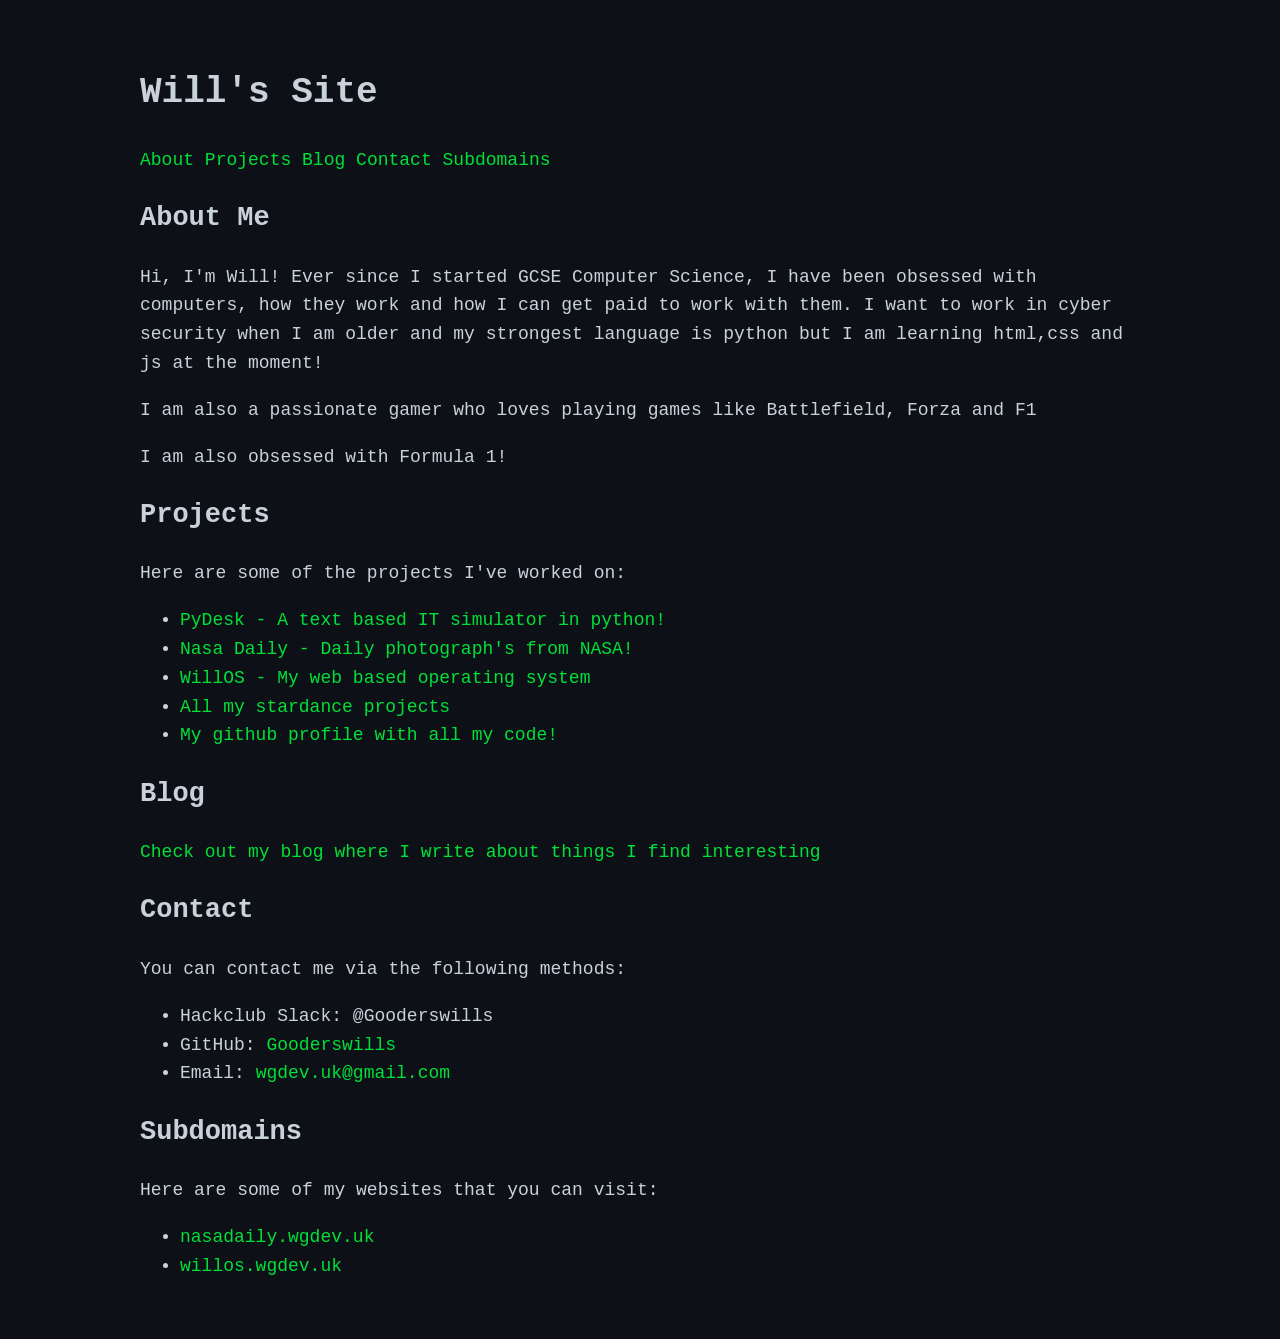
==== index.html @ d1a1210b "Varius small fixes" ====
<!DOCTYPE html>
<html>
  <head>
    <title>Will's Site</title>
    <link rel="stylesheet" href="style.css">
    <meta name="viewport" content="width=device-width, initial-scale=1.0">
  </head>

    <body>

      <header>
  <h1>Will's Site</h1>
  <nav>
    <a href="#about">About</a>
    <a href="#projects">Projects</a>
    <a href="#blog">Blog</a>
    <a href="#contact">Contact</a>
    <a href="#subdomains">Subdomains</a>
  </nav>
</header>

<section id="about">
    <h2>About Me</h2>
    <p>Hi, I'm Will! Ever since I started GCSE Computer Science, I have been obsessed with computers, how they work and how I can get paid to work with them. I want to work in cyber security when I am older and my strongest language is python but I am learning html,css and js at the moment!</p>
    <p>I am also a passionate gamer who loves playing games like Battlefield, Forza and F1 </p>
    <p>I am also obsessed with Formula 1!</p>
</section>

<section id="projects">
    <h2>Projects</h2>
    <p>Here are some of the projects I've worked on:</p>
    <ul>
      <li><a href="https://stardance.hackclub.com/projects/21678">PyDesk - A text based IT simulator in python!</a></li>
      <li><a href="https://stardance.hackclub.com/projects/34424">Nasa Daily - Daily photograph's from NASA!</a></li>
      <li><a href="https://stardance.hackclub.com/projects/15838">WillOS - My web based operating system</a></li>
      <li><a href="https://stardance.hackclub.com/@Gooderswills/projects">All my stardance projects</a></li>
      <li><a href="https://github.com/Gooderswills?tab=repositories">My github profile with all my code!</a></li>
      </ul>
</section>

<section id="blog">
    <h2>Blog</h2>
    <a href="https://wgdev.uk/blog">Check out my blog where I write about things I find interesting</a>

</section>


<section id="contact">
    <h2>Contact</h2>
    <p>You can contact me via the following methods:</p>
    <ul>
      <li>Hackclub Slack: @Gooderswills</li>
      <li>GitHub: <a href="https://github.com/Gooderswills">Gooderswills</a></li>
      <li>Email: <a href="mailto:wgdev.uk@gmail.com">wgdev.uk@gmail.com</a></li>
    </ul>
</section>

<section id="subdomains">
    <h2>Subdomains</h2>
    <p>Here are some of my websites that you can visit:</p>
    <ul>
      <li><a href="https://nasadaily.wgdev.uk/">nasadaily.wgdev.uk</a></li>
      <li><a href="https://willos.wgdev.uk/">willos.wgdev.uk</a></li>
    </ul>
</section>

    </body>
    
</html>
---- style.css ----
:root {
    --bg-color: #0d1117;
    --accent-color: #00e038;
    --border-color: #30363d;
    --text-main: #c9d1d9;
}

body {
    background-color: var(--bg-color);
    color: var(--text-main);
    font-family: 'Courier New', Courier, monospace;
    font-size: 18px;
    line-height: 1.6;
    max-width: 1000px;
    margin: 0 auto;
    padding: 40px 20px;
}

a {
    color: var(--accent-color);
    text-decoration: none;
}
a:hover {
    text-decoration: underline;
}
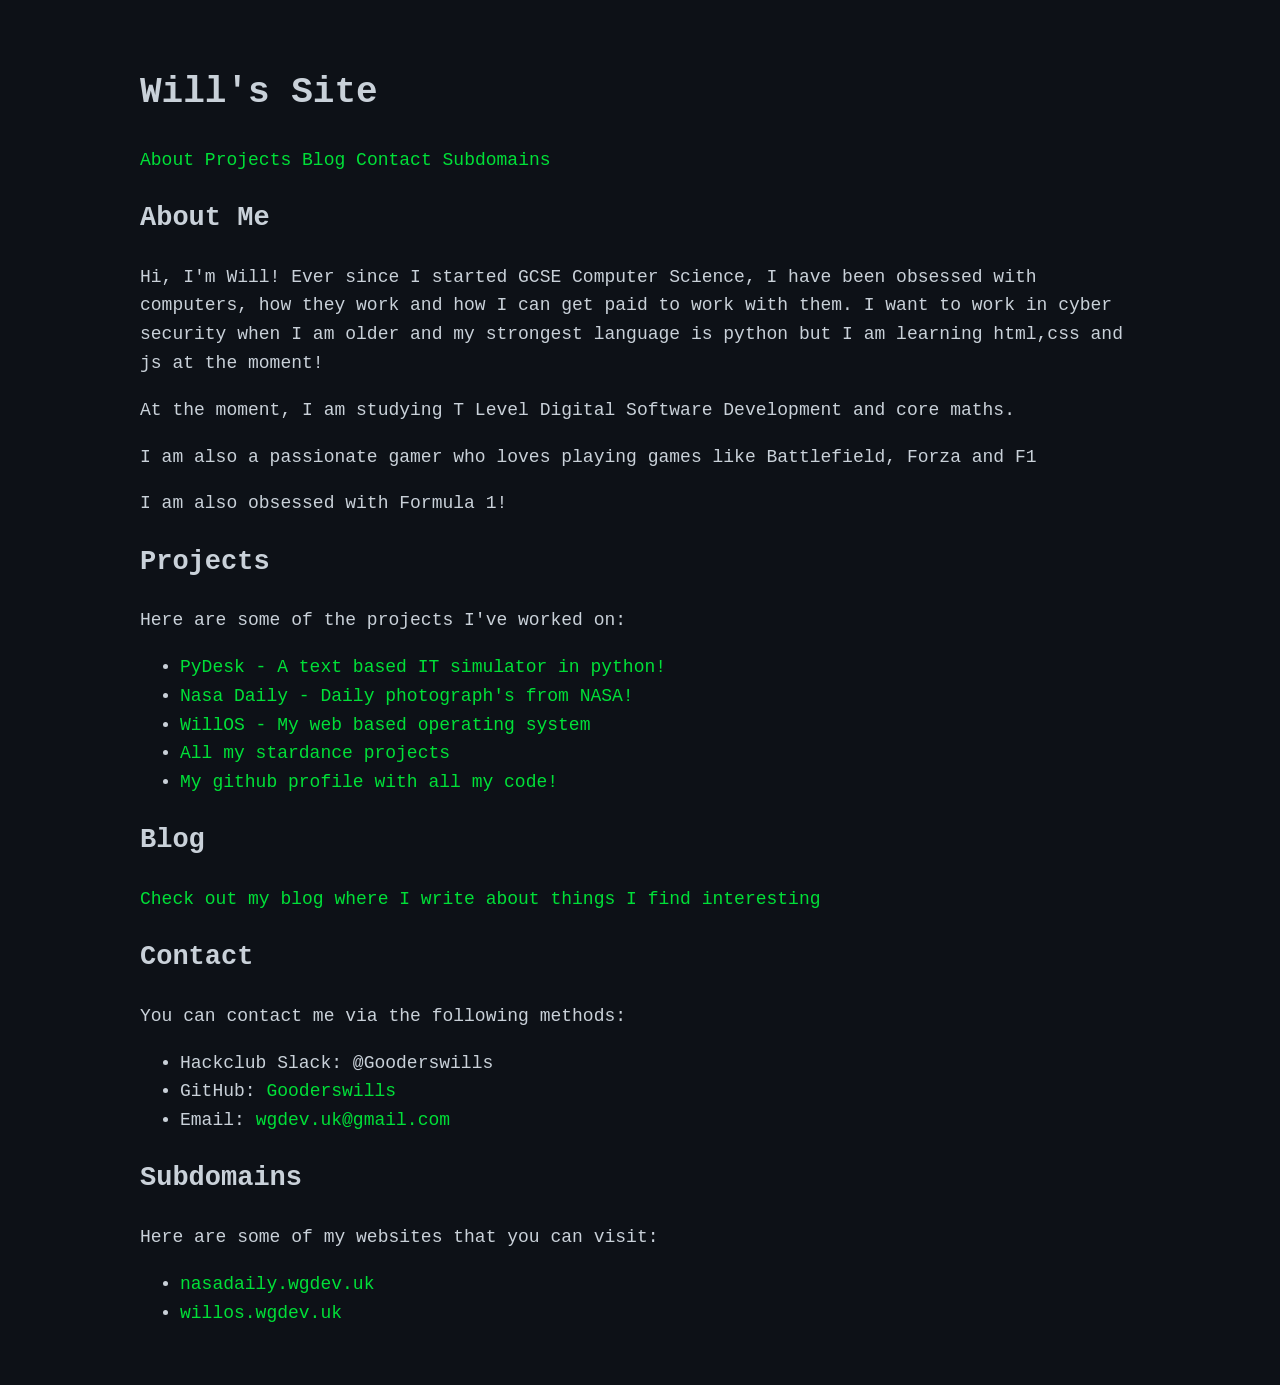
==== commit 457f1708: "Added what  I am studying at the moment" ====
--- a/index.html
+++ b/index.html
@@ -22,6 +22,7 @@
 <section id="about">
     <h2>About Me</h2>
     <p>Hi, I'm Will! Ever since I started GCSE Computer Science, I have been obsessed with computers, how they work and how I can get paid to work with them. I want to work in cyber security when I am older and my strongest language is python but I am learning html,css and js at the moment!</p>
+    <p>At the moment, I am studying T Level Digital Software Development and core maths.</p>
     <p>I am also a passionate gamer who loves playing games like Battlefield, Forza and F1 </p>
     <p>I am also obsessed with Formula 1!</p>
 </section>
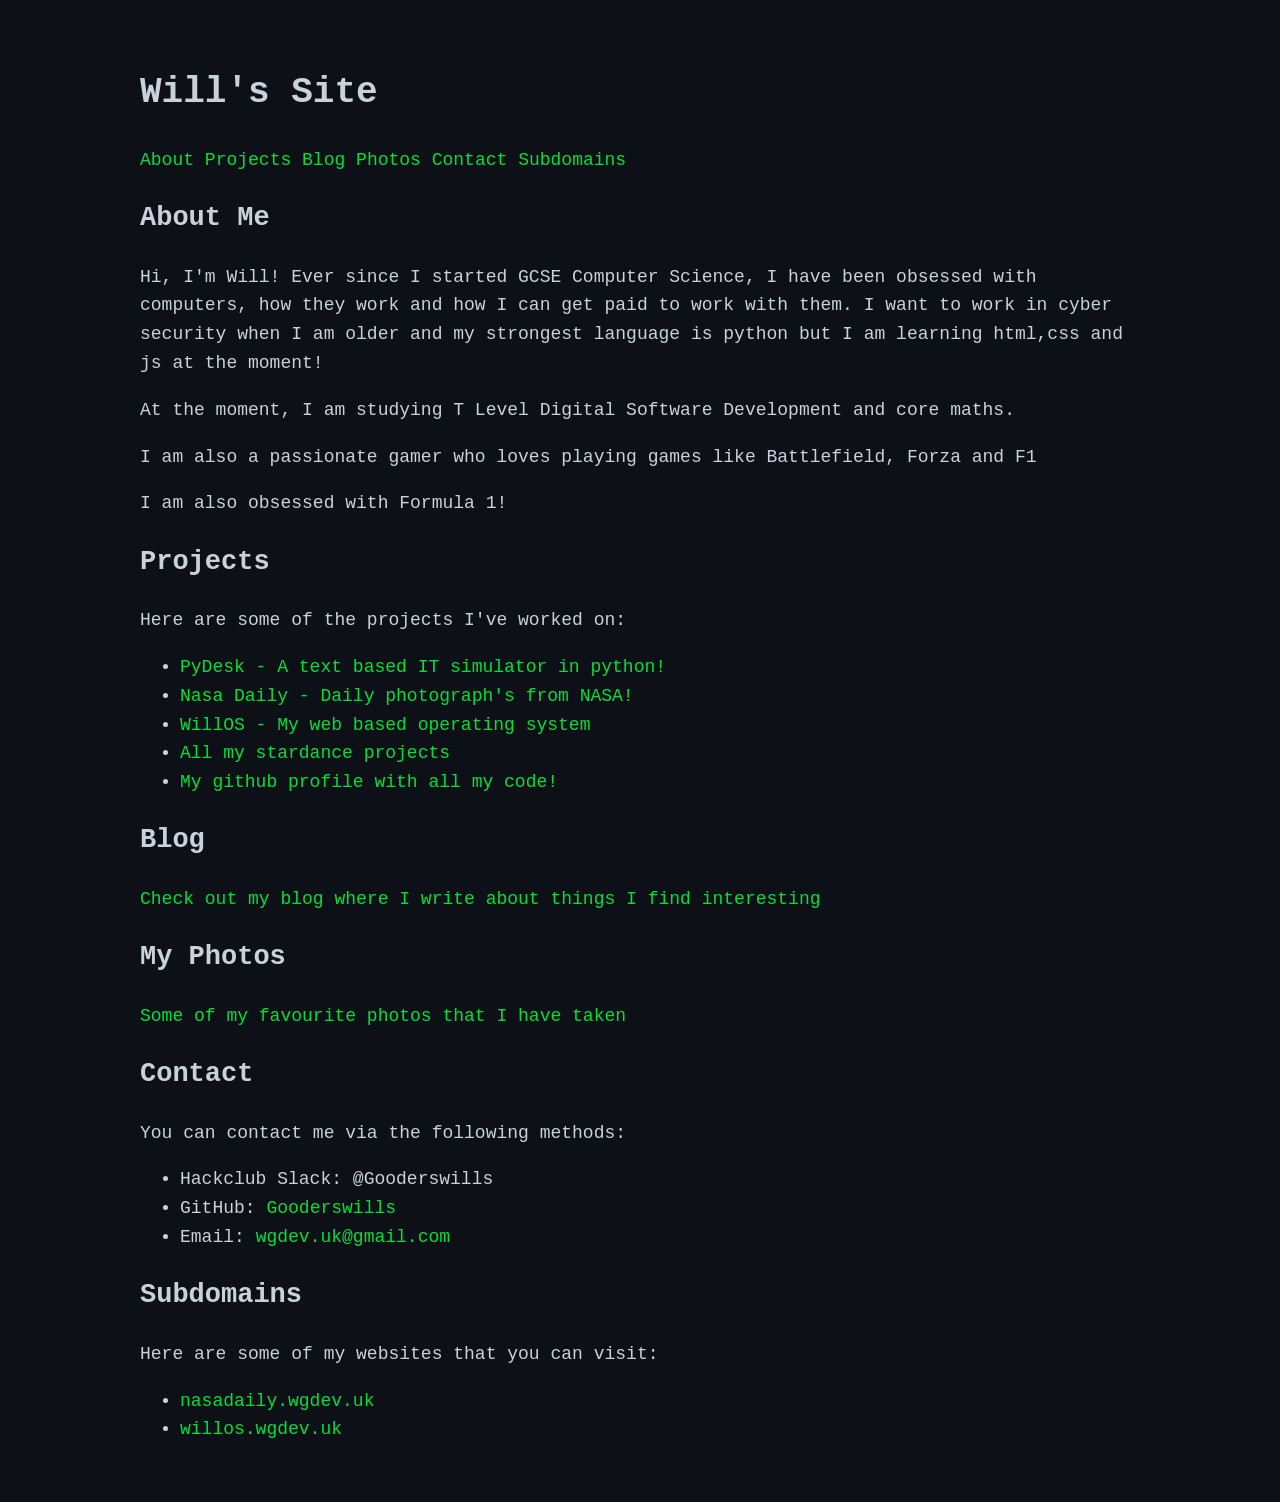
==== commit b96cdbcd: "Made initial photo page" ====
--- a/index.html
+++ b/index.html
@@ -14,6 +14,7 @@
     <a href="#about">About</a>
     <a href="#projects">Projects</a>
     <a href="#blog">Blog</a>
+    <a htref="#photos">Photos</a>
     <a href="#contact">Contact</a>
     <a href="#subdomains">Subdomains</a>
   </nav>
@@ -31,9 +32,9 @@
     <h2>Projects</h2>
     <p>Here are some of the projects I've worked on:</p>
     <ul>
-      <li><a href="https://stardance.hackclub.com/projects/21678">PyDesk - A text based IT simulator in python!</a></li>
-      <li><a href="https://stardance.hackclub.com/projects/34424">Nasa Daily - Daily photograph's from NASA!</a></li>
-      <li><a href="https://stardance.hackclub.com/projects/15838">WillOS - My web based operating system</a></li>
+      <li><a href="https://github.com/Gooderswills/PyDesk">PyDesk - A text based IT simulator in python!</a></li>
+      <li><a href="https://github.com/Gooderswills/NASA_Daily">Nasa Daily - Daily photograph's from NASA!</a></li>
+      <li><a href="https://github.com/Gooderswills/willOS">WillOS - My web based operating system</a></li>
       <li><a href="https://stardance.hackclub.com/@Gooderswills/projects">All my stardance projects</a></li>
       <li><a href="https://github.com/Gooderswills?tab=repositories">My github profile with all my code!</a></li>
       </ul>
@@ -43,6 +44,11 @@
     <h2>Blog</h2>
     <a href="https://wgdev.uk/blog">Check out my blog where I write about things I find interesting</a>
 
+</section>
+
+<section id="photos">
+  <h2>My Photos</h2>
+  <a href="https://wgdev.uk/photos">Some of my favourite photos that I have taken</a>
 </section>
 
 
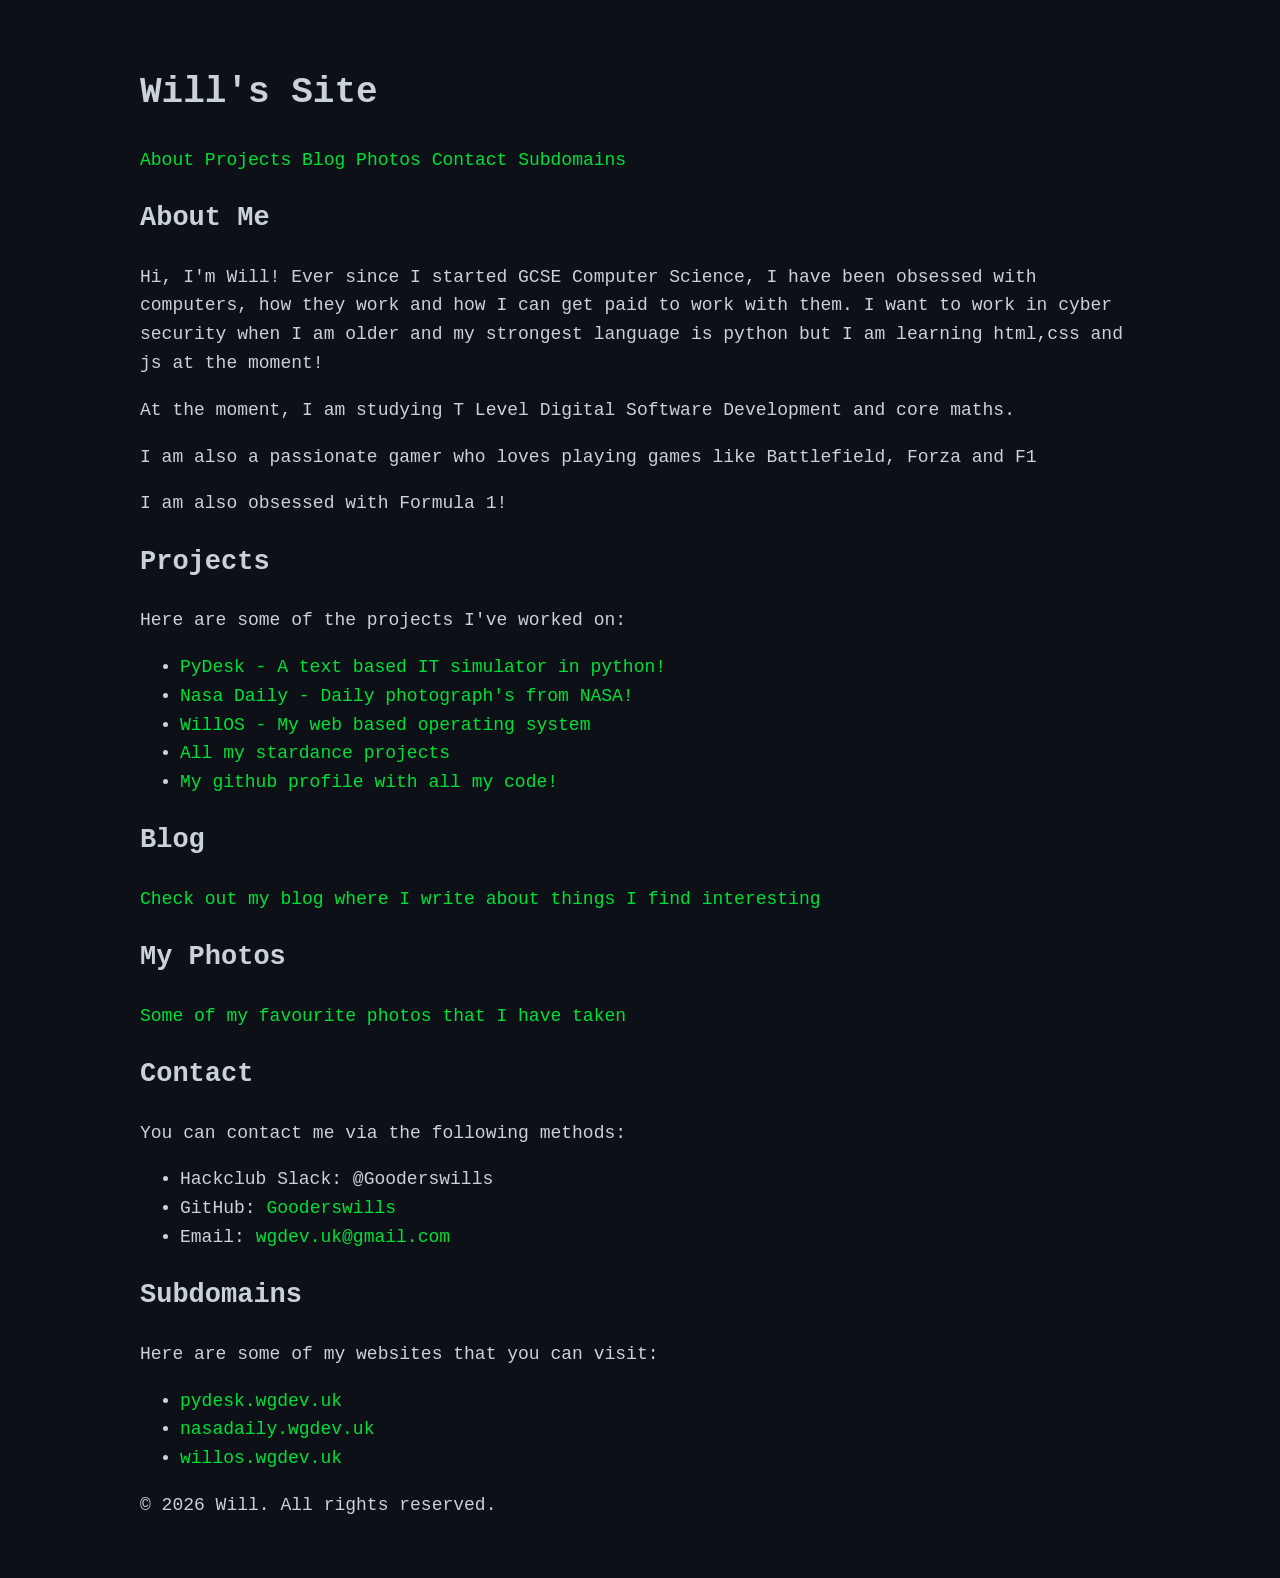
==== commit 74179dfa: "Added pydesk website link to subdomains section" ====
--- a/index.html
+++ b/index.html
@@ -14,7 +14,7 @@
     <a href="#about">About</a>
     <a href="#projects">Projects</a>
     <a href="#blog">Blog</a>
-    <a htref="#photos">Photos</a>
+    <a href="#photos">Photos</a>
     <a href="#contact">Contact</a>
     <a href="#subdomains">Subdomains</a>
   </nav>
@@ -66,11 +66,18 @@
     <h2>Subdomains</h2>
     <p>Here are some of my websites that you can visit:</p>
     <ul>
+      <li><a href="https://pydesk.wgdev.uk/">pydesk.wgdev.uk</a></li>
       <li><a href="https://nasadaily.wgdev.uk/">nasadaily.wgdev.uk</a></li>
       <li><a href="https://willos.wgdev.uk/">willos.wgdev.uk</a></li>
     </ul>
 </section>
 
+<footer>
+  <p>© 2026 Will. All rights reserved.</p>
+</footer>
+
     </body>
+
+    
     
 </html>
--- a/style.css
+++ b/style.css
@@ -22,4 +22,19 @@
 }
 a:hover {
     text-decoration: underline;
+}
+
+.gallery {
+    display: grid;
+    grid-template-columns: repeat(auto-fit, minmax(250px, 1fr));
+    gap: 16px;
+    margin-top: 20px;
+}
+
+.gallery img {
+    width: 100%;
+    height: 250px;
+    object-fit: cover;
+    border-radius: 6px;
+    display: block;
 }
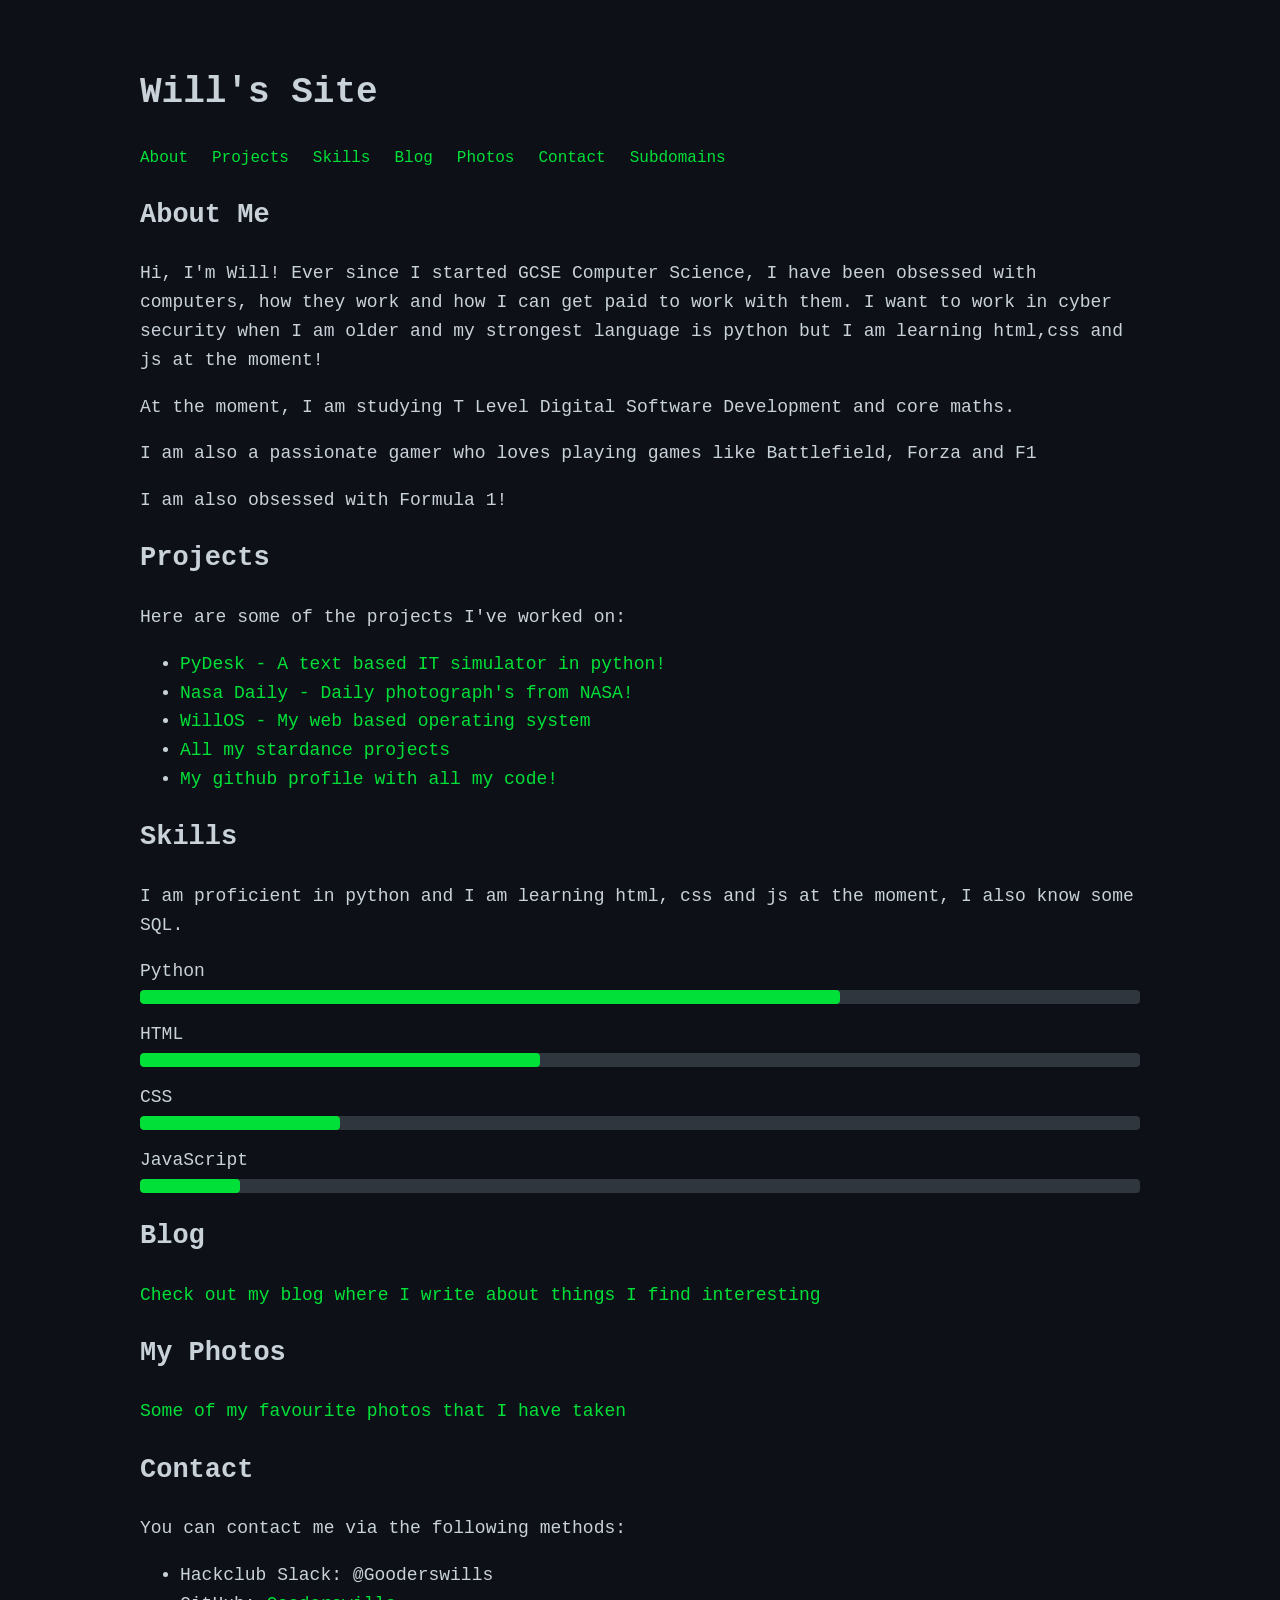
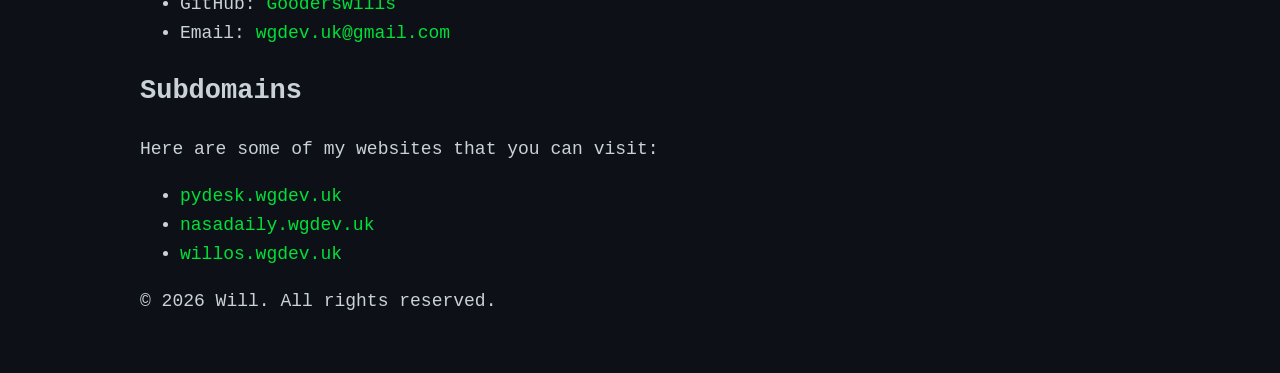
==== commit 3d7a9f7c: "Added custom 404 page, added programming skills" ====
--- a/index.html
+++ b/index.html
@@ -13,6 +13,7 @@
   <nav>
     <a href="#about">About</a>
     <a href="#projects">Projects</a>
+    <a href="#skills">Skills</a>
     <a href="#blog">Blog</a>
     <a href="#photos">Photos</a>
     <a href="#contact">Contact</a>
@@ -38,6 +39,27 @@
       <li><a href="https://stardance.hackclub.com/@Gooderswills/projects">All my stardance projects</a></li>
       <li><a href="https://github.com/Gooderswills?tab=repositories">My github profile with all my code!</a></li>
       </ul>
+</section>
+
+<section id="skills">
+    <h2>Skills</h2>
+    <p>I am proficient in python and I am learning html, css and js at the moment, I also know some SQL.</p>
+    <div class="skill">
+      <p>Python</p>
+      <div class="skill-bar"><div class="skill-fill" style="width: 70%;"></div></div>
+    </div>
+    <div class="skill">
+      <p>HTML</p>
+      <div class="skill-bar"><div class="skill-fill" style="width: 40%;"></div></div>
+    </div>
+    <div class="skill">
+      <p>CSS</p>
+      <div class="skill-bar"><div class="skill-fill" style="width: 20%;"></div></div>
+    </div>
+    <div class="skill">
+      <p>JavaScript</p>
+      <div class="skill-bar"><div class="skill-fill" style="width: 10%;"></div></div>
+    </div>
 </section>
 
 <section id="blog">
--- a/style.css
+++ b/style.css
@@ -37,4 +37,33 @@
     object-fit: cover;
     border-radius: 6px;
     display: block;
+}
+
+nav {
+    display: flex;
+    gap: 24px;
+    margin-top: 12px;
+}
+
+nav a {
+    font-size: 16px;
+}
+
+.skill {
+    margin-bottom: 16px;
+}
+.skill p {
+    margin: 0 0 4px 0;
+}
+.skill-bar {
+    background-color: var(--border-color);
+    border-radius: 4px;
+    height: 14px;
+    width: 100%;
+    overflow: hidden;
+}
+.skill-fill {
+    background-color: var(--accent-color);
+    height: 100%;
+    border-radius: 4px;
 }
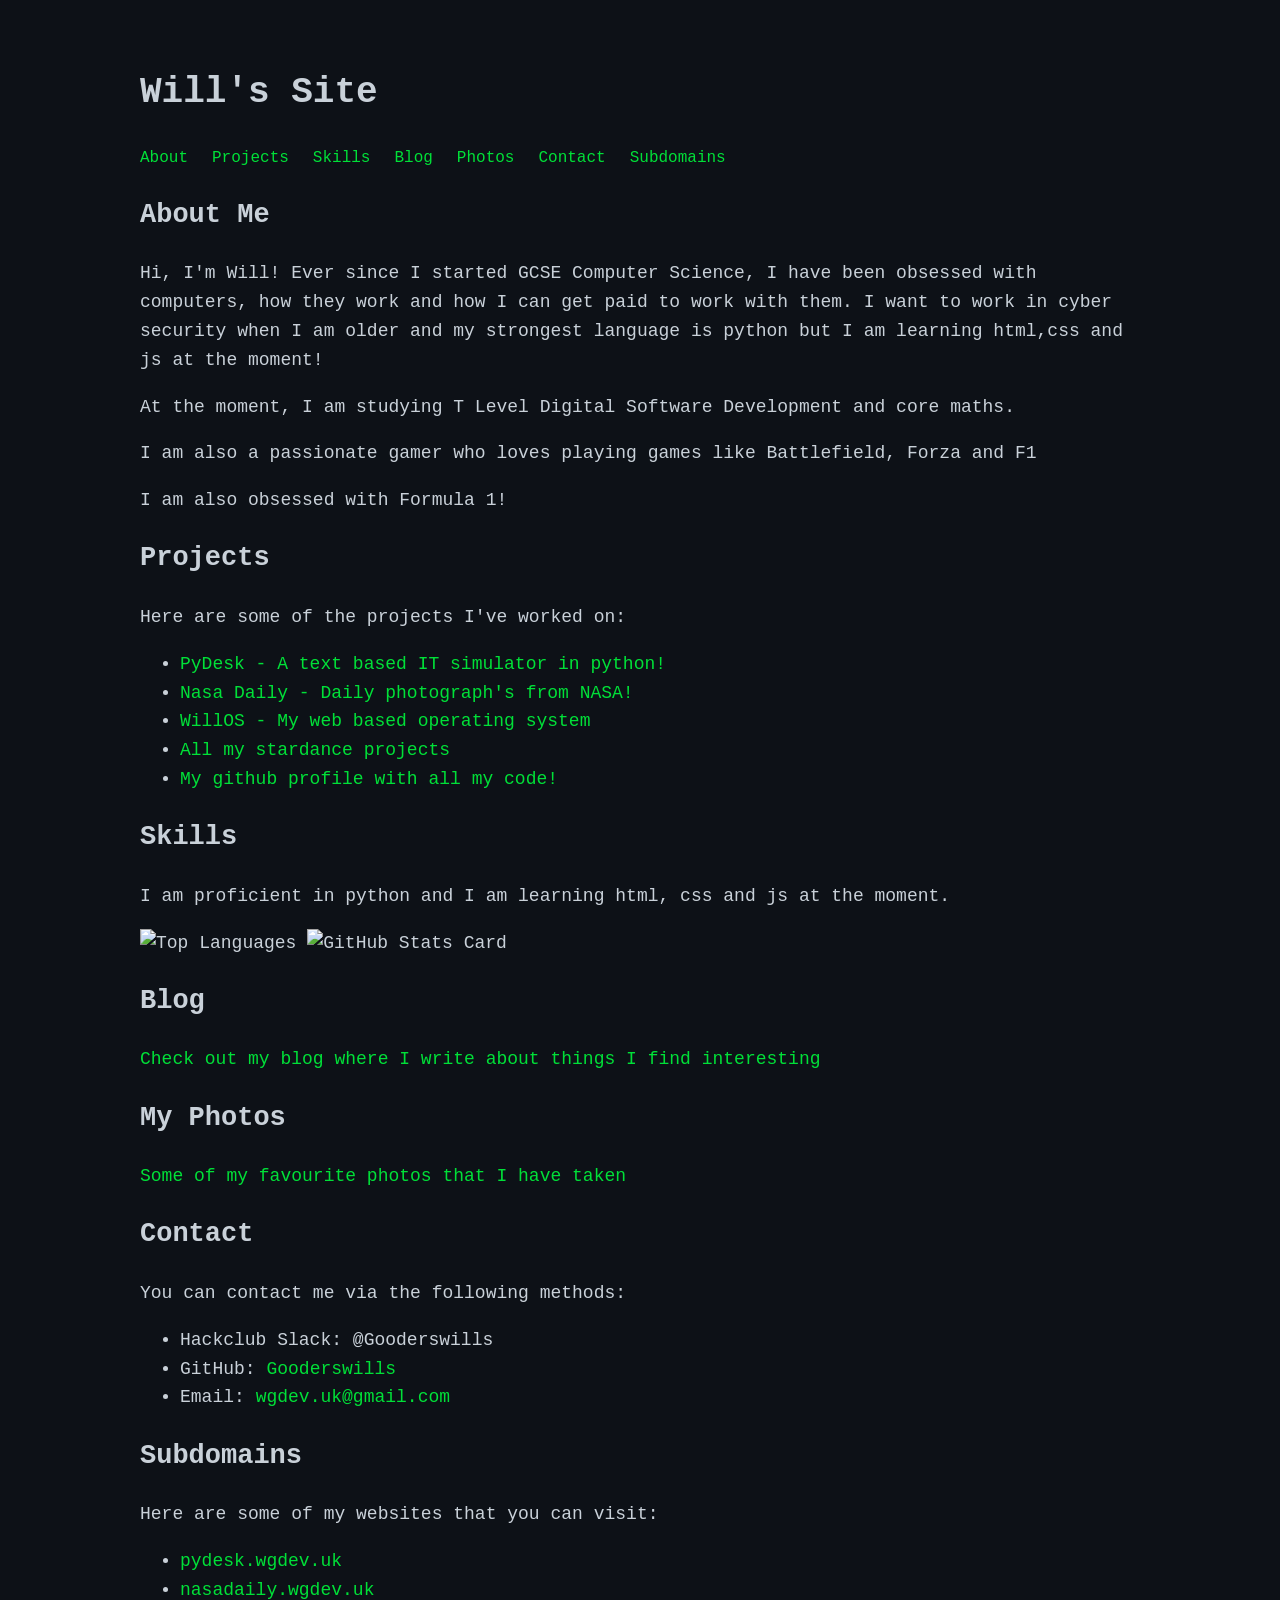
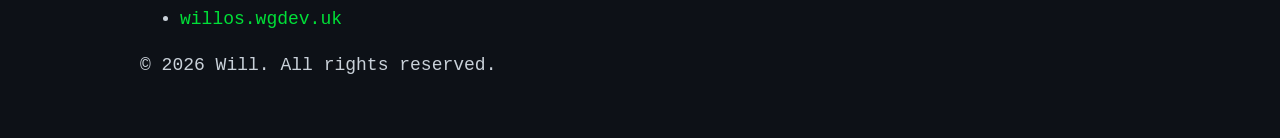
==== commit 086aecb9: "Added github stats to website" ====
--- a/index.html
+++ b/index.html
@@ -43,24 +43,9 @@
 
 <section id="skills">
     <h2>Skills</h2>
-    <p>I am proficient in python and I am learning html, css and js at the moment, I also know some SQL.</p>
-    <div class="skill">
-      <p>Python</p>
-      <div class="skill-bar"><div class="skill-fill" style="width: 70%;"></div></div>
-    </div>
-    <div class="skill">
-      <p>HTML</p>
-      <div class="skill-bar"><div class="skill-fill" style="width: 40%;"></div></div>
-    </div>
-    <div class="skill">
-      <p>CSS</p>
-      <div class="skill-bar"><div class="skill-fill" style="width: 20%;"></div></div>
-    </div>
-    <div class="skill">
-      <p>JavaScript</p>
-      <div class="skill-bar"><div class="skill-fill" style="width: 10%;"></div></div>
-    </div>
-</section>
+    <p>I am proficient in python and I am learning html, css and js at the moment.</p>
+    <img src="https://ghstats.dev/api/langs?username=Gooderswills&hide_border=true" alt="Top Languages" />
+    <img src="https://ghstats.dev/api/card?username=Gooderswills&hide_border=true&border_radius=3&custom_title=My+Stats&hide=followers%2Cprs%2Cissues" alt="GitHub Stats Card" />
 
 <section id="blog">
     <h2>Blog</h2>
